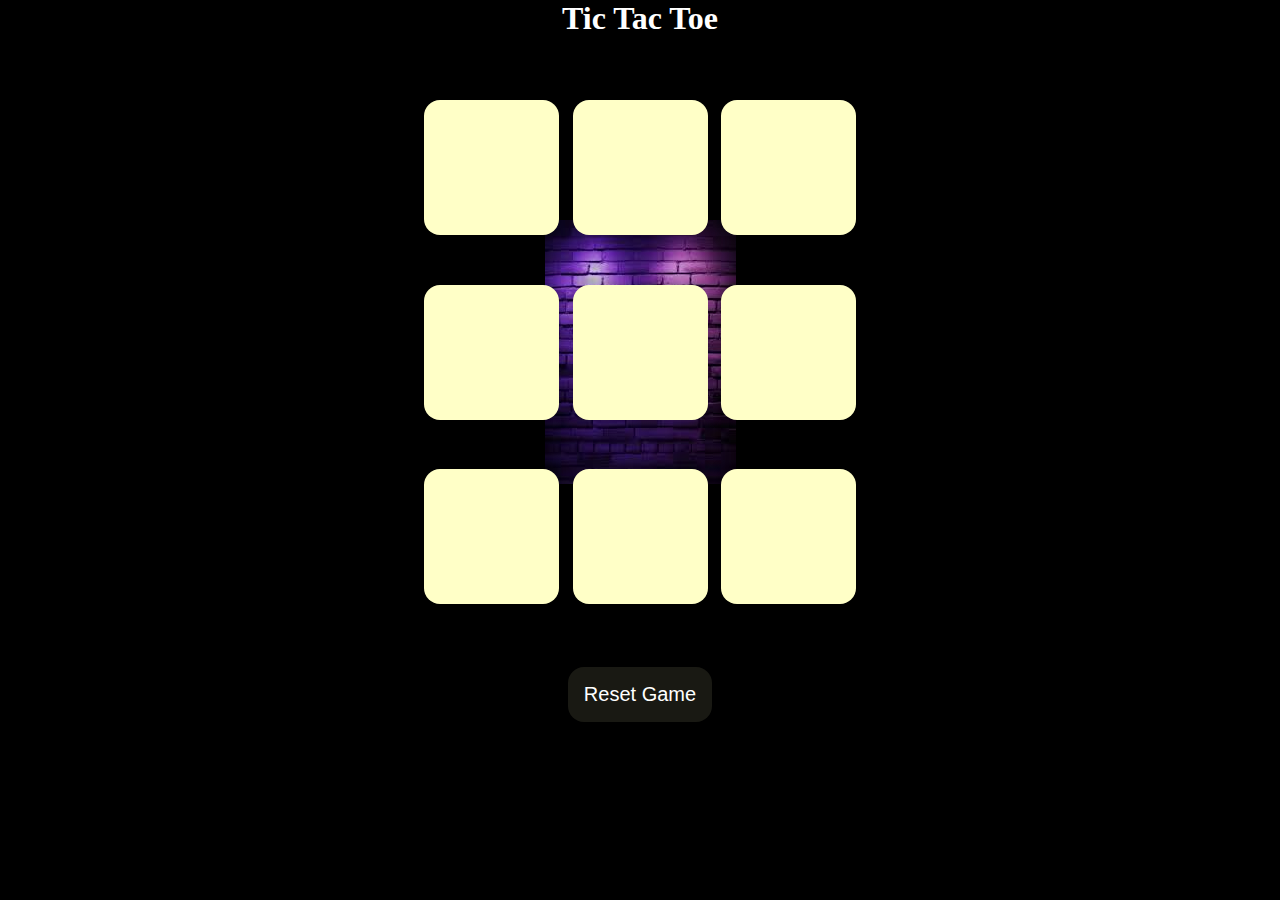
==== 2.html @ 318bb2d9 "added files" ====
<!DOCTYPE html>
<html lang="en">
  <head>
    <meta charset="UTF-8" />
    <meta name="viewport" content="width=device-width, initial-scale=1.0" />
    <title>Tic-Tac-Toe Game</title>
    <link rel="stylesheet" href="2.css" />
  </head>
  <body>
    <div class="msg-container hide">
      <p id="msg">Winner</p>
      <button id="new-btn">New Game</button>
    </div>
    <main>
      <h1>Tic Tac Toe</h1>
      
      <div class="container">
        <div class="game">
          <button class="box"></button>
          <button class="box"></button>
          <button class="box"></button>
          <button class="box"></button>
          <button class="box"></button>
          <button class="box"></button>
          <button class="box"></button>
          <button class="box"></button>
          <button class="box"></button>
        </div>
      </div>
      <button id="reset-btn">Reset Game</button>
    </main>
    <script src="2.js"></script>
  </body>
</html>
---- 2.css ----
* {
    margin: 0;
    padding: 0;
  }
  
  body {
  
    background-color: black;
    text-align: center;
    color: black;
  }
  h1 {
    color: white;
  }
  
  .container {
    background-image: url(2.jpg);
  
    background-repeat: no-repeat;
    background-position: center;
    height: 70vh;
    display: flex;
  
    justify-content: center;
    align-items: center;
  }
  
  .game {
    height: 60vmin;
    width: 60vmin;
    display: flex;
    flex-wrap: wrap;
    justify-content: center;
    align-items: center;
    gap: 1.5vmin;
  }
  
  .box {
    height: 15vmin;
    width: 15vmin;
    border-radius: 1rem;
    border: none;
    box-shadow: 0 0 1rem rgba(0, 0, 0, 0.3);
    font-size: 8vmin;
    color: purple;
    background-color: #ffffc7;
  }
  
  #reset-btn {
    padding: 1rem;
    font-size: 1.25rem;
    background-color: #191913;
    color: #fff;
    border-radius: 1rem;
    border: none;
  }
  
  #new-btn {
    padding: 1rem;
    font-size: 1.25rem;
    background-color: #191913;
    color: #fff;
    border-radius: 1rem;
    border: none;
  }
  
  #msg {
    color: #ffffc7;
    font-size: 5vmin;
  }
  
  .msg-container {
    height: 100vmin;
    display: flex;
    justify-content: center;
    align-items: center;
    flex-direction: column;
    gap: 4rem;
  }
  
  .hide {
    display: none;
  }
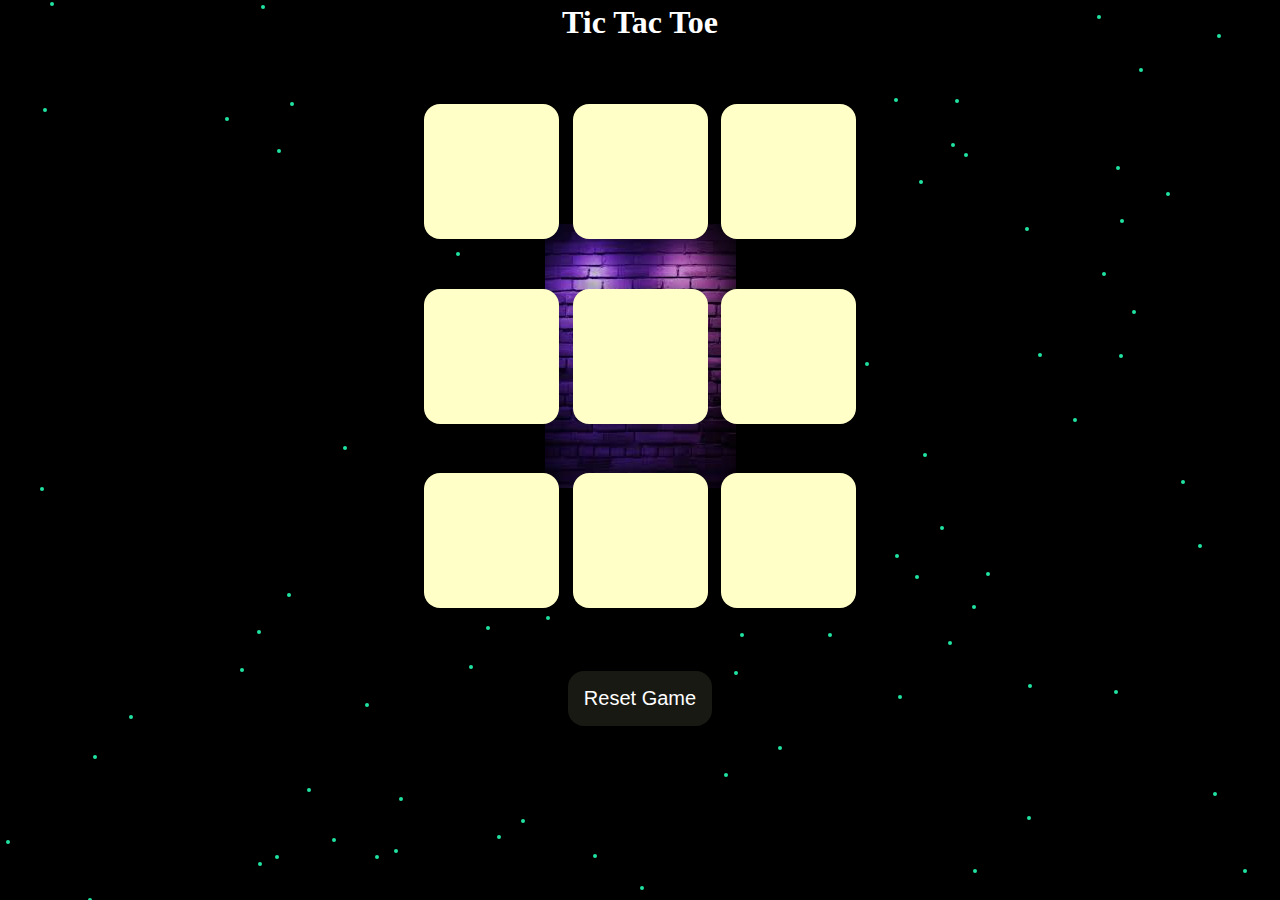
==== commit d213deeb: "Update 2.html" ====
--- a/2.html
+++ b/2.html
@@ -12,6 +12,8 @@
       <button id="new-btn">New Game</button>
     </div>
     <main>
+      
+      <div id="bubbles"></div> <div id="bubbles2"></div> <div id="bubbles3"></div>
       <h1>Tic Tac Toe</h1>
       
       <div class="container">
@@ -29,6 +31,12 @@
       </div>
       <button id="reset-btn">Reset Game</button>
     </main>
-    <script src="2.js"></script>
+  
+  <script src="2.js"></script>
+
+    <script>
+      let bubleArr = []; document.addEventListener("mousemove", (e) => { let bubles = document.createElement("bubles"); let x = e.pageX; let y = e.pageY; let size = Math.random() * 60; bubles.style.width = 1 + size + "px"; bubles.style.height = 1 + size + "px"; bubles.style.left = x - size / 2 + "px"; bubles.style.top = y - size / 2 + "px"; document.body.appendChild(bubles); setTimeout(function () { bubles.remove(); console.log("tu sam"); }, 5000); }); 
+  </script>
+
   </body>
-</html>+</html>
--- a/2.css
+++ b/2.css
@@ -85,3 +85,78 @@
 
 
   
+ 
+  @keyframes colorgen {
+    0% {
+      opacity: 1;
+      transform: translatey(0px);
+    }
+    100% {
+      opacity: 0;
+      transform: translatey(-1000px);
+    }
+  }
+  @keyframes float {
+    0% {
+      margin-left: -30px;
+    }
+    50% {
+      margin-left: 30px;
+    }
+    100% {
+      margin-left: -30px;
+    }
+  }
+  :root {
+    --speed: 10s;
+    --coloring: #20e3a2;
+    --direction: 2000;
+  }
+  
+  
+  
+  
+  #bubbles {
+    width: 4px;
+    height: 4px;
+    background: transparent;
+    box-shadow: 174px 1592px var(--coloring) , 948px 1588px var(--coloring) , 1243px 869px var(--coloring) , 682px 1624px var(--coloring) , 1175px 1877px var(--coloring) , 1544px 1830px var(--coloring) , 1213px 792px var(--coloring) , 1181px 480px var(--coloring) , 778px 746px var(--coloring) , 1679px 292px var(--coloring) , 497px 835px var(--coloring) , 280px 1517px var(--coloring) , 1844px 1213px var(--coloring) , 872px 1846px var(--coloring) , 558px 289px var(--coloring) , 1521px 240px var(--coloring) , 258px 1828px var(--coloring) , 1041px 1468px var(--coloring) , 1299px 457px var(--coloring) , 6px 1138px var(--coloring) , 1024px 1099px var(--coloring) , 1217px 34px var(--coloring) , 940px 526px var(--coloring) , 456px 252px var(--coloring) , 781px 1199px var(--coloring) , 894px 98px var(--coloring) , 1349px 276px var(--coloring) , 895px 554px var(--coloring) , 1031px 1245px var(--coloring) , 245px 1406px var(--coloring) , 1084px 963px var(--coloring) , 1097px 15px var(--coloring) , 490px 588px var(--coloring) , 521px 819px var(--coloring) , 1458px 1371px var(--coloring) , 1802px 1491px var(--coloring) , 486px 626px var(--coloring) , 43px 108px var(--coloring) , 1111px 1421px var(--coloring) , 6px 840px var(--coloring) , 1038px 353px var(--coloring) , 1810px 759px var(--coloring) , 1377px 612px var(--coloring) , 1683px 1942px var(--coloring) , 419px 1182px var(--coloring) , 1139px 68px var(--coloring) , 1341px 1414px var(--coloring) , 827px 1100px var(--coloring) , 93px 755px var(--coloring) , 1102px 272px var(--coloring) , 889px 1233px var(--coloring) , 285px 1417px var(--coloring) , 1265px 1601px var(--coloring) , 1886px 990px var(--coloring) , 1503px 1358px var(--coloring) , 1120px 219px var(--coloring) , 1474px 1897px var(--coloring) , 301px 1794px var(--coloring) , 604px 1122px var(--coloring) , 656px 492px var(--coloring) , 399px 797px var(--coloring) , 310px 1492px var(--coloring) , 1904px 1926px var(--coloring) , 677px 1981px var(--coloring) , 702px 475px var(--coloring) , 1027px 816px var(--coloring) , 973px 869px var(--coloring) , 631px 1055px var(--coloring) , 695px 1719px var(--coloring) , 627px 1074px var(--coloring) , 1518px 661px var(--coloring) , 240px 668px var(--coloring) , 1603px 1110px var(--coloring) , 1225px 1445px var(--coloring) , 257px 630px var(--coloring) , 1654px 1379px var(--coloring) , 332px 838px var(--coloring) , 372px 1467px var(--coloring) , 1464px 1357px var(--coloring) , 1721px 1871px var(--coloring) , 428px 1879px var(--coloring) , 1915px 1504px var(--coloring) , 1736px 1673px var(--coloring) , 923px 453px var(--coloring) , 1583px 759px var(--coloring) , 1547px 1152px var(--coloring) , 1444px 1306px var(--coloring) , 1360px 257px var(--coloring) , 325px 1066px var(--coloring) , 1445px 1984px var(--coloring) , 1876px 755px var(--coloring) , 607px 671px var(--coloring) , 1245px 1692px var(--coloring) , 484px 1992px var(--coloring) , 394px 849px var(--coloring) , 1756px 503px var(--coloring) , 597px 1324px var(--coloring) , 828px 633px var(--coloring) , 949px 1245px var(--coloring) , 690px 173px var(--coloring) , 287px 593px var(--coloring) , 491px 1879px var(--coloring) , 1052px 1802px var(--coloring) , 965px 929px var(--coloring) , 1429px 268px var(--coloring) , 1905px 659px var(--coloring) , 1435px 605px var(--coloring) , 948px 641px var(--coloring) , 375px 855px var(--coloring) , 1411px 1677px var(--coloring) , 258px 862px var(--coloring) , 824px 1983px var(--coloring) , 972px 605px var(--coloring) , 1254px 1562px var(--coloring) , 1265px 1262px var(--coloring) , 828px 906px var(--coloring) , 593px 854px var(--coloring) , 539px 1245px var(--coloring) , 1773px 1503px var(--coloring) , 1811px 1429px var(--coloring) , 1975px 245px var(--coloring) , 1341px 332px var(--coloring) , 1944px 24px var(--coloring) , 181px 1538px var(--coloring) , 50px 2px var(--coloring) , 182px 1604px var(--coloring) , 718px 1446px var(--coloring) , 441px 350px var(--coloring) , 1706px 251px var(--coloring) , 1926px 1012px var(--coloring) , 1327px 318px var(--coloring) , 1861px 531px var(--coloring) , 1674px 1910px var(--coloring) , 998px 1409px var(--coloring) , 1119px 354px var(--coloring) , 329px 1972px var(--coloring) , 1381px 1776px var(--coloring) , 1753px 410px var(--coloring) , 365px 703px var(--coloring) , 290px 102px var(--coloring) , 758px 1422px var(--coloring) , 1010px 1301px var(--coloring) , 1257px 977px var(--coloring) , 40px 487px var(--coloring) , 1196px 938px var(--coloring) , 682px 232px var(--coloring) , 636px 1743px var(--coloring) , 1932px 1329px var(--coloring) , 741px 1647px var(--coloring) , 1279px 1099px var(--coloring) , 1532px 414px var(--coloring) , 1364px 384px var(--coloring) , 1040px 1721px var(--coloring) , 1987px 935px var(--coloring) , 1575px 403px var(--coloring) , 1814px 131px var(--coloring) , 1675px 1948px var(--coloring) , 1629px 1968px var(--coloring) , 469px 665px var(--coloring) , 1905px 524px var(--coloring) , 527px 1224px var(--coloring) , 978px 1693px var(--coloring) , 931px 1243px var(--coloring) , 1393px 32px var(--coloring) , 809px 590px var(--coloring) , 586px 1858px var(--coloring) , 1170px 911px var(--coloring) , 1522px 327px var(--coloring) , 343px 446px var(--coloring) , 307px 788px var(--coloring) , 1116px 166px var(--coloring) , 225px 117px var(--coloring) , 546px 616px var(--coloring) , 997px 1355px var(--coloring) , 865px 362px var(--coloring) , 693px 1079px var(--coloring) , 1773px 1386px var(--coloring) , 959px 1945px var(--coloring) , 88px 898px var(--coloring) , 986px 572px var(--coloring) , 1060px 1052px var(--coloring) , 1404px 45px var(--coloring) , 1867px 1471px var(--coloring) , 1788px 1072px var(--coloring) , 1829px 1637px var(--coloring) , 1547px 9px var(--coloring) , 640px 886px var(--coloring) , 991px 1323px var(--coloring) , 1073px 418px var(--coloring) , 21px 1955px var(--coloring) , 1862px 356px var(--coloring) , 1802px 1449px var(--coloring) , 792px 1518px var(--coloring) , 1943px 1184px var(--coloring) , 915px 575px var(--coloring) , 892px 1693px var(--coloring) , 1441px 1634px var(--coloring) , 1952px 1908px var(--coloring) , 653px 1020px var(--coloring) , 441px 1302px var(--coloring) , 51px 1481px var(--coloring) , 919px 180px var(--coloring) , 483px 217px var(--coloring) , 1156px 1780px var(--coloring) , 1574px 1699px var(--coloring) , 898px 695px var(--coloring) , 148px 1147px var(--coloring) , 1902px 1292px var(--coloring) , 1697px 1496px var(--coloring) , 1132px 310px var(--coloring) , 955px 99px var(--coloring) , 734px 671px var(--coloring) , 1560px 982px var(--coloring) , 1344px 158px var(--coloring) , 415px 1738px var(--coloring) , 874px 1420px var(--coloring) , 740px 633px var(--coloring) , 568px 1410px var(--coloring) , 373px 1737px var(--coloring) , 261px 5px var(--coloring) , 835px 1887px var(--coloring) , 353px 1900px var(--coloring) , 951px 143px var(--coloring) , 765px 1865px var(--coloring) , 470px 1809px var(--coloring) , 881px 1228px var(--coloring) , 1221px 1143px var(--coloring) , 1993px 1574px var(--coloring) , 1266px 1280px var(--coloring) , 1885px 1889px var(--coloring) , 1632px 310px var(--coloring) , 1165px 1703px var(--coloring) , 23px 1426px var(--coloring) , 1913px 719px var(--coloring) , 964px 153px var(--coloring) , 1198px 544px var(--coloring) , 1633px 1741px var(--coloring) , 1521px 20px var(--coloring) , 718px 1558px var(--coloring) , 1187px 1218px var(--coloring) , 1378px 549px var(--coloring) , 1342px 1463px var(--coloring) , 1034px 1460px var(--coloring) , 1661px 1750px var(--coloring) , 277px 149px var(--coloring) , 1573px 1874px var(--coloring) , 248px 1212px var(--coloring) , 824px 1211px var(--coloring) , 743px 1644px var(--coloring) , 738px 1253px var(--coloring) , 334px 1621px var(--coloring) , 35px 1294px var(--coloring) , 1754px 127px var(--coloring) , 1114px 690px var(--coloring) , 463px 1705px var(--coloring) , 1384px 1847px var(--coloring) , 520px 104px var(--coloring) , 1257px 1353px var(--coloring) , 1210px 1641px var(--coloring) , 1645px 1323px var(--coloring) , 398px 1671px var(--coloring) , 1956px 311px var(--coloring) , 1337px 1877px var(--coloring) , 1166px 192px var(--coloring) , 1508px 1699px var(--coloring) , 1011px 1947px var(--coloring) , 1061px 1364px var(--coloring) , 61px 1281px var(--coloring) , 1654px 1703px var(--coloring) , 1194px 1132px var(--coloring) , 1622px 161px var(--coloring) , 694px 1024px var(--coloring) , 724px 773px var(--coloring) , 1985px 1456px var(--coloring) , 432px 1915px var(--coloring) , 129px 715px var(--coloring) , 275px 855px var(--coloring) , 1795px 1127px var(--coloring) , 1424px 1210px var(--coloring) , 1864px 774px var(--coloring) , 1782px 1246px var(--coloring) , 1855px 596px var(--coloring) , 593px 1630px var(--coloring) , 255px 1765px var(--coloring) , 634px 1315px var(--coloring) , 969px 1441px var(--coloring) , 1854px 1104px var(--coloring) , 1280px 818px var(--coloring) , 1809px 1570px var(--coloring) , 1025px 227px var(--coloring) , 102px 1385px var(--coloring) , 1331px 325px var(--coloring) , 1119px 1429px var(--coloring) , 568px 1867px var(--coloring) , 55px 1351px var(--coloring) , 1647px 1403px var(--coloring) , 645px 1610px var(--coloring) , 1657px 980px var(--coloring) , 1028px 684px var(--coloring) , 182px 1299px var(--coloring);
+    animation: animStar linear infinite;
+    animation-duration: calc(var(--speed) * 6);
+    border-radius: 100%;
+  }
+  
+      #bubbles:after {
+        content: " ";
+        position: absolute;
+        top: -2000px;
+        width: 2px;
+        height: 2px;
+        background: transparent;
+        border-radius: 100%;
+      }
+  
+      @keyframes animStar {
+        from {
+          transform: translateY(-300px);
+        }
+        to {
+          transform: translateY(-2000px);
+        }
+      }
+  
+  
+  
+  
+      
+  
+  
+  
+  
+  
+  
+  
+  
+
+
+  
